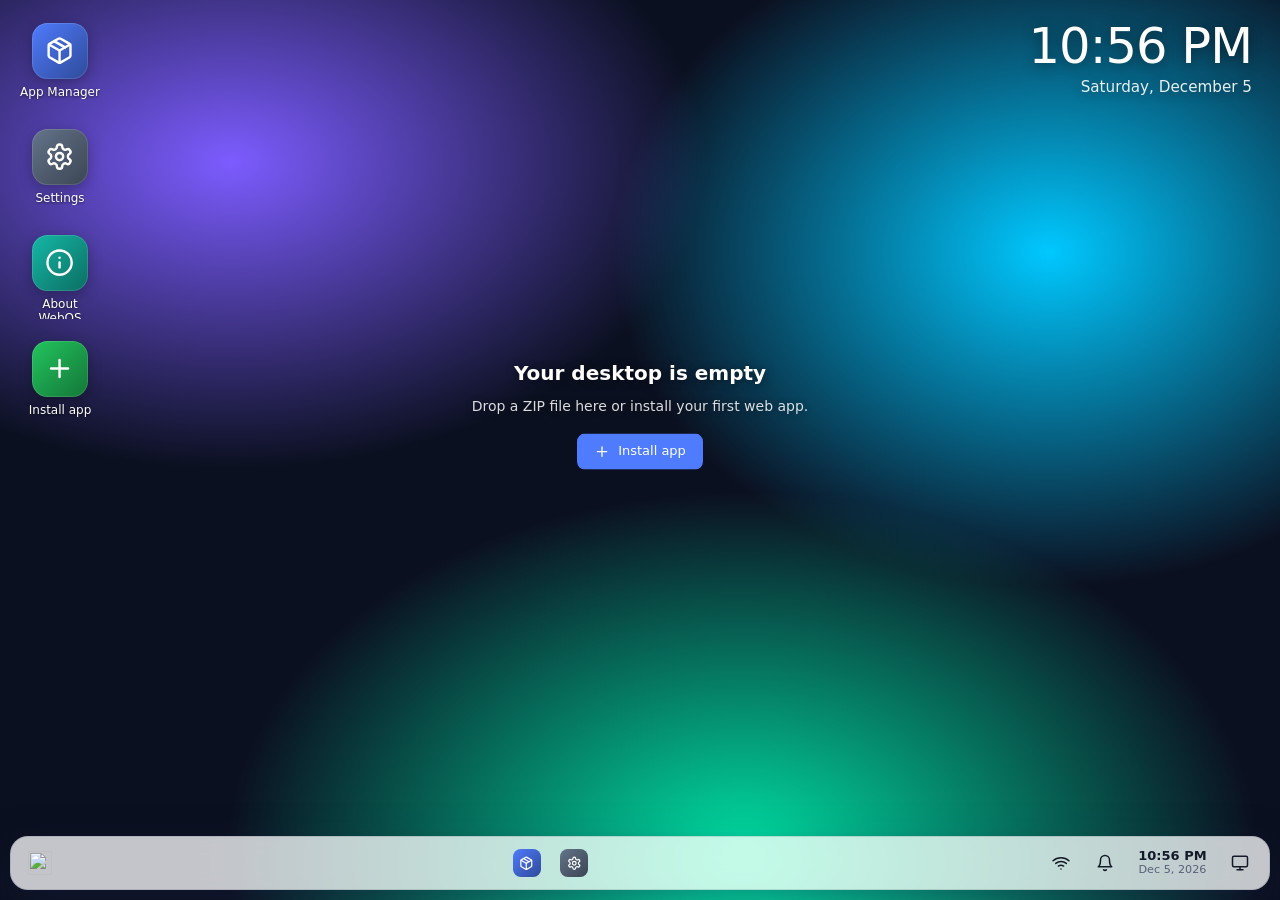
==== index.html @ 36bccda3 "Add files via upload" ====
<!doctype html>
<html lang="en" data-theme="dark">
<head>
  <meta charset="utf-8">
  <meta name="viewport" content="width=device-width, initial-scale=1, viewport-fit=cover">
  <title>WebOS</title>
  <meta name="description" content="WebOS is an operating system that runs in your browser. Install ZIP web apps and run them in windows, offline.">
  <meta name="author" content="Tasmon Islam">
  <meta name="theme-color" content="#10131a">
  <link rel="manifest" href="/manifest.webmanifest">
  <link rel="icon" href="/icon.svg" type="image/svg+xml">
  <link rel="apple-touch-icon" href="/icon-192.png">
  <link rel="stylesheet" href="/style.css">
  <script>
    // Apply saved theme before first paint to avoid a flash.
    try {
      var s = JSON.parse(localStorage.getItem('webos.settings.v1') || '{}');
      var t = s.theme || 'auto';
      if (t === 'auto') t = matchMedia('(prefers-color-scheme: dark)').matches ? 'dark' : 'light';
      document.documentElement.dataset.theme = t;
    } catch (e) {}
  </script>
</head>
<body>
  <div id="wallpaper" aria-hidden="true"></div>
  <main id="desktop" aria-label="Desktop"></main>
  <div id="deskclock" aria-hidden="true"><div class="dc-time"></div><div class="dc-date"></div></div>
  <div id="windows"></div>
  <div id="snap-preview"></div>
  <div id="tb-hot"></div>
  <nav id="taskbar" aria-label="Taskbar"></nav>
  <div id="panels"></div>
  <div id="modal-root"></div>
  <div id="toasts" aria-live="polite"></div>
  <div id="dropzone"><div><span class="dz-ico"></span><strong>Drop to install</strong><span>ZIP files or folders</span></div></div>
  <div id="lock" hidden></div>
  <div id="boot"><div class="boot-inner"><img src="/icon.svg" alt="" width="84" height="84"><div class="boot-name">WebOS</div><div class="boot-bar"><i></i></div></div></div>
  <noscript><p style="position:fixed;inset:0;display:grid;place-items:center;background:#10131a;color:#fff;font:16px system-ui;z-index:99999;margin:0">WebOS needs JavaScript to run.</p></noscript>
  <script src="/jszip.min.js"></script>
  <script type="module" src="/main.js"></script>
</body>
</html>
---- style.css ----
/* WebOS — stylesheet. Themes, glass, desktop, windows, taskbar, panels, apps. */
:root {
  --accent: #4f7cff;
  --accent-fg: #fff;
  --scale: 1;
  --r: 12px;
  --r-sm: 8px;
  --r-lg: 18px;
  --tb-h: 54px;
  --ease: cubic-bezier(.2, .8, .2, 1);
  --font: Inter, "Segoe UI Variable", "Segoe UI", system-ui, -apple-system, Roboto, "Helvetica Neue", Arial, sans-serif;
  --mono: ui-monospace, SFMono-Regular, Menlo, Consolas, monospace;
}
html[data-radius="sharp"] { --r: 4px; --r-sm: 3px; --r-lg: 6px; }
html[data-radius="round"] { --r: 18px; --r-sm: 12px; --r-lg: 26px; }

html[data-theme="dark"] {
  color-scheme: dark;
  --text: #eceef5; --muted: #9aa3b8; --faint: #6b7489;
  --surface: rgba(26, 30, 44, .72); --surface-solid: #1a1e2c; --surface-2: #232839; --surface-3: #2c3247;
  --border: rgba(255, 255, 255, .1); --border-strong: rgba(255, 255, 255, .18);
  --hover: rgba(255, 255, 255, .07); --active: rgba(255, 255, 255, .12);
  --shadow: 0 18px 50px rgba(0, 0, 0, .5), 0 2px 8px rgba(0, 0, 0, .3);
  --shadow-sm: 0 6px 20px rgba(0, 0, 0, .35);
  --danger: #ff6b6b; --ok: #3ddc97; --warn: #ffb84d;
}
html[data-theme="light"] {
  color-scheme: light;
  --text: #151a28; --muted: #586079; --faint: #8b93a8;
  --surface: rgba(255, 255, 255, .76); --surface-solid: #ffffff; --surface-2: #f2f4fa; --surface-3: #e6e9f3;
  --border: rgba(20, 26, 40, .12); --border-strong: rgba(20, 26, 40, .22);
  --hover: rgba(20, 26, 40, .06); --active: rgba(20, 26, 40, .11);
  --shadow: 0 18px 50px rgba(30, 40, 80, .25), 0 2px 8px rgba(30, 40, 80, .12);
  --shadow-sm: 0 6px 20px rgba(30, 40, 80, .16);
  --danger: #d92d3f; --ok: #12a46b; --warn: #c57a00;
}

* { box-sizing: border-box; -webkit-tap-highlight-color: transparent; }
html { font-size: calc(16px * var(--scale)); }
html, body { height: 100%; margin: 0; overflow: hidden; overscroll-behavior: none; }
body { font: 400 .875rem/1.45 var(--font); color: var(--text); background: #0b0e16; -webkit-font-smoothing: antialiased; user-select: none; -webkit-user-select: none; }
button, input, select, textarea { font: inherit; color: inherit; }
button { cursor: pointer; }
:focus-visible { outline: 2px solid var(--accent); outline-offset: 2px; }
h1, h2, h3, p { margin: 0; }
a { color: var(--accent); }
[hidden] { display: none !important; }
.ico { display: inline-flex; align-items: center; justify-content: center; flex: none; line-height: 0; }
kbd { font: 500 .7rem var(--mono); color: var(--muted); margin-left: auto; padding-left: 1rem; }
::-webkit-scrollbar { width: 10px; height: 10px; }
::-webkit-scrollbar-thumb { background: var(--border-strong); border-radius: 10px; border: 3px solid transparent; background-clip: content-box; }
::-webkit-scrollbar-thumb:hover { background: var(--faint); background-clip: content-box; border: 3px solid transparent; }
::-webkit-scrollbar-track { background: transparent; }

[data-anim="off"] *, [data-anim="off"] *::before, [data-anim="off"] *::after { animation-duration: 0s !important; transition-duration: 0s !important; }
@media (prefers-reduced-motion: reduce) { * { animation-duration: 0s !important; transition-duration: 0s !important; } }

/* glass */
.glass { background: var(--surface); border: 1px solid var(--border); box-shadow: var(--shadow); }
html[data-blur="on"] .glass { backdrop-filter: blur(26px) saturate(1.5); -webkit-backdrop-filter: blur(26px) saturate(1.5); }
html[data-blur="off"] .glass { background: var(--surface-solid); }

/* ------------------------------------------------------------ wallpaper */
#wallpaper { position: fixed; inset: 0; background: #0b1020; transition: opacity .4s; }

/* ------------------------------------------------------------- desktop */
#desktop, #windows { position: fixed; left: 0; right: 0; top: 0; bottom: calc(var(--tb-h) + 20px); }
html[data-tbpos="top"] #desktop, html[data-tbpos="top"] #windows { top: calc(var(--tb-h) + 20px); bottom: 0; }
html[data-autohide="on"] #desktop, html[data-autohide="on"] #windows { top: 0; bottom: 0; }
#desktop { padding: 14px; display: grid; grid-auto-flow: column; grid-template-rows: repeat(auto-fill, var(--cell-h)); grid-auto-columns: var(--cell-w); align-content: start; justify-content: start; gap: 4px; overflow: hidden; --cell-w: 92px; --cell-h: 102px; --tile: 56px; }
html[data-icons="small"] #desktop { --cell-w: 76px; --cell-h: 86px; --tile: 42px; }
html[data-icons="large"] #desktop { --cell-w: 116px; --cell-h: 128px; --tile: 72px; }
.dicon { display: flex; flex-direction: column; align-items: center; gap: 6px; padding: 8px 4px; border: 1px solid transparent; border-radius: var(--r); background: none; color: #fff; text-shadow: 0 1px 3px rgba(0, 0, 0, .65); min-width: 0; transition: background .15s; }
html[data-tone="light"] .dicon { color: #101420; text-shadow: 0 1px 2px rgba(255, 255, 255, .6); }
.dicon:hover { background: rgba(255, 255, 255, .14); }
html[data-tone="light"] .dicon:hover { background: rgba(0, 0, 0, .07); }
.dicon:focus-visible, .dicon.sel { background: rgba(255, 255, 255, .2); border-color: rgba(255, 255, 255, .35); outline: none; }
html[data-tone="light"] .dicon:focus-visible, html[data-tone="light"] .dicon.sel { background: rgba(0, 0, 0, .1); border-color: rgba(0, 0, 0, .2); }
.dlabel { font-size: .75rem; font-weight: 500; line-height: 1.2; max-width: 100%; display: -webkit-box; -webkit-line-clamp: 2; -webkit-box-orient: vertical; overflow: hidden; text-align: center; word-break: break-word; }
html[data-labels="off"] .dlabel { display: none; }

/* app tile (shared) */
.tile { width: var(--tile, 40px); height: var(--tile, 40px); border-radius: calc(var(--tile, 40px) * .28); display: grid; place-items: center; overflow: hidden; flex: none; color: #fff; font-weight: 700; box-shadow: 0 4px 14px rgba(0, 0, 0, .28), inset 0 0 0 1px rgba(255, 255, 255, .12); background: var(--surface-3); }
.tile img { width: 100%; height: 100%; object-fit: cover; display: block; background: rgba(255, 255, 255, .92); padding: 12%; }
.tile img.full { padding: 0; }
.tile .ico { width: 100%; height: 100%; }
.tile .ico svg { width: 52%; height: 52%; }
.tile .ltr { font-size: calc(var(--tile, 40px) * .46); text-shadow: 0 1px 2px rgba(0, 0, 0, .3); }

#deskclock { position: fixed; top: 22px; right: 28px; text-align: right; color: #fff; text-shadow: 0 2px 14px rgba(0, 0, 0, .45); pointer-events: none; }
html[data-tone="light"] #deskclock { color: #101420; text-shadow: 0 1px 8px rgba(255, 255, 255, .6); }
html[data-deskclock="off"] #deskclock { display: none; }
.dc-time { font-size: 3.1rem; font-weight: 300; line-height: 1; letter-spacing: -.02em; font-variant-numeric: tabular-nums; }
.dc-date { font-size: .95rem; font-weight: 500; margin-top: .3rem; opacity: .9; }
html[data-tbpos="top"] #deskclock { top: calc(var(--tb-h) + 32px); }

.empty-desktop { position: fixed; left: 50%; top: 46%; transform: translate(-50%, -50%); width: min(340px, calc(100vw - 32px)); text-align: center; color: #fff; text-shadow: 0 1px 8px rgba(0, 0, 0, .5); display: grid; gap: .5rem; justify-items: center; }
html[data-tone="light"] .empty-desktop { color: #101420; text-shadow: none; }
.empty-desktop h2 { font-size: 1.25rem; font-weight: 600; }
.empty-desktop p { opacity: .85; margin-bottom: .6rem; }

/* ------------------------------------------------------------- windows */
#windows { pointer-events: none; z-index: 20; }
.win { position: absolute; pointer-events: auto; display: flex; flex-direction: column; background: var(--surface-solid); color: var(--text); border: 1px solid var(--border-strong); border-radius: var(--r); box-shadow: 0 10px 30px rgba(0, 0, 0, .28); overflow: hidden; transition: box-shadow .2s, opacity .16s, transform .16s var(--ease); outline: none; }
.win.active { box-shadow: var(--shadow); border-color: color-mix(in srgb, var(--accent) 35%, var(--border-strong)); }
.win.opening { animation: win-in .22s var(--ease); }
.win.closing { opacity: 0; transform: scale(.96); pointer-events: none; }
.win.min { opacity: 0; transform: translateY(24px) scale(.96); pointer-events: none; visibility: hidden; transition: opacity .16s, transform .16s, visibility 0s .16s; }
.win.max { left: 0 !important; top: 0 !important; width: 100% !important; height: 100% !important; border-radius: 0; border-width: 0; }
@keyframes win-in { from { opacity: 0; transform: scale(.95) translateY(8px); } }
#windows.dragging .win-frame { pointer-events: none; }
#windows.dragging, #windows.dragging * { user-select: none; }
.win:not(.active) .win-frame { pointer-events: none; }

.win-bar { display: flex; align-items: center; height: 40px; flex: none; padding: 0 .35rem 0 .75rem; background: var(--surface-2); border-bottom: 1px solid var(--border); touch-action: none; gap: .4rem; }
.win:not(.active) .win-bar { opacity: .82; }
.win-id { display: flex; align-items: center; gap: .55rem; min-width: 0; flex: 1; }
.win-icon { display: inline-flex; flex: none; --tile: 20px; }
.win-icon .tile { box-shadow: none; }
.win-title { font-weight: 600; font-size: .8125rem; white-space: nowrap; overflow: hidden; text-overflow: ellipsis; }
.win-actions { display: flex; gap: 2px; }
.win-act, .wc { width: 32px; height: 28px; display: grid; place-items: center; background: none; border: 0; border-radius: calc(var(--r-sm) - 1px); color: var(--muted); transition: background .12s, color .12s; }
.win-act:hover, .wc:hover { background: var(--hover); color: var(--text); }
.wc.close:hover { background: #e5384a; color: #fff; }
.win-ctrl { display: flex; gap: 2px; }
.win-body { position: relative; flex: 1; min-height: 0; background: var(--surface-solid); overflow: hidden; display: flex; flex-direction: column; }
.win-frame { border: 0; width: 100%; height: 100%; flex: 1; background: #fff; display: block; }
html[data-controls="left"] .win-ctrl { order: -1; }
html[data-controls="left"] .win-bar { padding: 0 .75rem 0 .35rem; }
html[data-controls="left"] .win-ctrl .wc { width: 14px; height: 14px; border-radius: 50%; margin: 0 4px; color: transparent; background: var(--faint); }
html[data-controls="left"] .win-ctrl .wc svg { width: 9px; height: 9px; }
html[data-controls="left"] .win-ctrl .wc.close { background: #ff5f57; }
html[data-controls="left"] .win-ctrl .wc.min { background: #febc2e; order: 2; }
html[data-controls="left"] .win-ctrl .wc.max { background: #28c840; order: 3; }
html[data-controls="left"] .win-ctrl .wc.close { order: 1; }
html[data-controls="left"] .win-ctrl:hover .wc { color: rgba(0, 0, 0, .65); }
html[data-controls="left"] .win-ctrl .wc:hover { background: inherit; filter: brightness(1.08); }
.rz { position: absolute; z-index: 5; touch-action: none; }
.rz-n, .rz-s { left: 8px; right: 8px; height: 6px; cursor: ns-resize; }
.rz-e, .rz-w { top: 8px; bottom: 8px; width: 6px; cursor: ew-resize; }
.rz-n { top: -2px; } .rz-s { bottom: -2px; } .rz-e { right: -2px; } .rz-w { left: -2px; }
.rz-ne, .rz-nw, .rz-se, .rz-sw { width: 14px; height: 14px; }
.rz-ne { top: -3px; right: -3px; cursor: nesw-resize; } .rz-sw { bottom: -3px; left: -3px; cursor: nesw-resize; }
.rz-nw { top: -3px; left: -3px; cursor: nwse-resize; } .rz-se { bottom: -3px; right: -3px; cursor: nwse-resize; }
.win.max .rz { display: none; }
#snap-preview { position: fixed; z-index: 15; border-radius: var(--r); background: color-mix(in srgb, var(--accent) 22%, transparent); border: 2px solid color-mix(in srgb, var(--accent) 70%, transparent); pointer-events: none; opacity: 0; transition: all .14s var(--ease); }
#snap-preview.show { opacity: 1; }

/* ------------------------------------------------------------- taskbar */
#taskbar { position: fixed; left: 10px; right: 10px; height: var(--tb-h); z-index: 60; display: flex; align-items: center; gap: .4rem; padding: 0 .5rem; border-radius: calc(var(--r) + 6px); transition: transform .28s var(--ease), opacity .2s; }
html[data-tbpos="bottom"] #taskbar { bottom: 10px; }
html[data-tbpos="top"] #taskbar { top: 10px; }
html[data-autohide="on"][data-tbpos="bottom"] #taskbar:not(.peek) { transform: translateY(calc(100% + 16px)); }
html[data-autohide="on"][data-tbpos="top"] #taskbar:not(.peek) { transform: translateY(calc(-100% - 16px)); }
#tb-hot { position: fixed; left: 0; right: 0; height: 8px; z-index: 59; display: none; }
html[data-autohide="on"] #tb-hot { display: block; }
html[data-tbpos="bottom"] #tb-hot { bottom: 0; } html[data-tbpos="top"] #tb-hot { top: 0; }
.tb-btn { position: relative; height: 42px; min-width: 42px; padding: 0 .55rem; display: inline-flex; align-items: center; justify-content: center; gap: .5rem; background: none; border: 0; border-radius: var(--r-sm); color: var(--text); transition: background .12s, transform .12s; }
.tb-btn:hover { background: var(--hover); }
.tb-btn:active { transform: scale(.94); }
.tb-btn.on { background: var(--active); }
.tb-btn .tile { --tile: 28px; box-shadow: none; }
.tb-btn .tb-label { font-size: .8125rem; max-width: 130px; overflow: hidden; text-overflow: ellipsis; white-space: nowrap; display: none; }
html[data-tblabels="on"] .tb-btn .tb-label { display: block; }
.tb-btn.running::after { content: ""; position: absolute; bottom: 3px; left: 50%; width: 6px; height: 3px; border-radius: 3px; background: var(--faint); transform: translateX(-50%); transition: width .18s var(--ease), background .18s; }
html[data-tbpos="top"] .tb-btn.running::after { bottom: auto; top: 3px; }
.tb-btn.running.active::after { width: 16px; background: var(--accent); }
.tb-btn.min-state { opacity: .7; }
.tb-start { color: var(--accent); }
.tb-start .logo { width: 24px; height: 24px; }
#tb-items { flex: 1; min-width: 0; display: flex; align-items: center; gap: 2px; justify-content: center; overflow-x: auto; scrollbar-width: none; }
#tb-items::-webkit-scrollbar { display: none; }
html[data-tbalign="left"] #tb-items { justify-content: flex-start; }
.tb-sep { width: 1px; height: 22px; background: var(--border); margin: 0 4px; flex: none; }
#tb-tray { display: flex; align-items: center; gap: 2px; }
.tb-clock { flex-direction: column; gap: 0; line-height: 1.15; padding: 0 .65rem; font-variant-numeric: tabular-nums; text-align: center; }
.tb-clock b { font-weight: 600; font-size: .8125rem; }
.tb-clock span { font-size: .7rem; color: var(--muted); }
.badge { position: absolute; top: 5px; right: 5px; min-width: 16px; height: 16px; padding: 0 4px; border-radius: 8px; background: var(--accent); color: var(--accent-fg); font-size: .65rem; font-weight: 700; display: grid; place-items: center; }

/* -------------------------------------------------------------- panels */
#panels { position: fixed; inset: 0; z-index: 70; pointer-events: none; }
#panels > * { pointer-events: auto; }
.panel { position: fixed; border-radius: calc(var(--r) + 6px); display: flex; flex-direction: column; overflow: hidden; animation: panel-in .2s var(--ease); max-height: calc(100vh - var(--tb-h) - 40px); }
html[data-tbpos="bottom"] .panel { bottom: calc(var(--tb-h) + 20px); }
html[data-tbpos="top"] .panel { top: calc(var(--tb-h) + 20px); }
html[data-autohide="on"][data-tbpos="bottom"] .panel { bottom: calc(var(--tb-h) + 20px); }
@keyframes panel-in { from { opacity: 0; transform: translateY(12px) scale(.98); } }
html[data-tbpos="top"] .panel { animation-name: panel-in-top; }
@keyframes panel-in-top { from { opacity: 0; transform: translateY(-12px) scale(.98); } }
.panel.start { left: 10px; width: min(580px, calc(100vw - 20px)); height: min(620px, calc(100vh - var(--tb-h) - 40px)); }
html[data-tbalign="center"] .panel.start { left: 50%; transform: translateX(-50%); animation-name: panel-in-c; }
@keyframes panel-in-c { from { opacity: 0; transform: translateX(-50%) translateY(12px) scale(.98); } }
.panel.notif { right: 10px; width: min(380px, calc(100vw - 20px)); height: min(520px, calc(100vh - var(--tb-h) - 40px)); }
.panel.cal { right: 10px; width: 320px; padding: 1rem; }
.panel-search { margin: 1rem 1rem .5rem; position: relative; }
.panel-search .ico { position: absolute; left: .8rem; top: 50%; transform: translateY(-50%); color: var(--muted); }
.panel-search input { width: 100%; height: 42px; padding: 0 .9rem 0 2.5rem; background: var(--surface-2); border: 1px solid var(--border); border-radius: 999px; outline: none; user-select: text; }
.panel-search input:focus { border-color: var(--accent); box-shadow: 0 0 0 3px color-mix(in srgb, var(--accent) 25%, transparent); }
.panel-scroll { flex: 1; overflow: auto; padding: .25rem 1rem 1rem; }
.panel-title { font-size: .72rem; font-weight: 600; letter-spacing: .06em; text-transform: uppercase; color: var(--muted); margin: .9rem .25rem .5rem; display: flex; align-items: center; justify-content: space-between; }
.app-grid { display: grid; grid-template-columns: repeat(auto-fill, minmax(88px, 1fr)); gap: .25rem; }
.app-cell { display: flex; flex-direction: column; align-items: center; gap: .45rem; padding: .7rem .3rem; background: none; border: 0; border-radius: var(--r); --tile: 46px; }
.app-cell:hover, .app-cell:focus-visible { background: var(--hover); }
.app-cell span.n { font-size: .75rem; text-align: center; max-width: 100%; display: -webkit-box; -webkit-line-clamp: 2; -webkit-box-orient: vertical; overflow: hidden; line-height: 1.2; word-break: break-word; }
.panel-foot { display: flex; align-items: center; justify-content: space-between; gap: .5rem; padding: .7rem 1rem; border-top: 1px solid var(--border); background: color-mix(in srgb, var(--surface-2) 60%, transparent); }
.me { display: flex; align-items: center; gap: .6rem; min-width: 0; }
.me .avatar { width: 32px; height: 32px; border-radius: 50%; background: linear-gradient(135deg, var(--accent), #a855f7); display: grid; place-items: center; color: #fff; font-weight: 700; font-size: .8rem; flex: none; }
.me b { display: block; font-weight: 600; font-size: .8125rem; line-height: 1.2; }
.me small { color: var(--muted); font-size: .7rem; }
.none { color: var(--muted); text-align: center; padding: 2rem 1rem; }

.nitem { display: flex; gap: .7rem; padding: .7rem; border-radius: var(--r); background: var(--surface-2); margin-bottom: .5rem; align-items: flex-start; }
.nitem .tile { --tile: 32px; }
.nitem b { display: block; font-size: .8125rem; }
.nitem span { color: var(--muted); font-size: .78rem; word-break: break-word; }
.nitem time { margin-left: auto; color: var(--faint); font-size: .7rem; white-space: nowrap; }
.cal h3 { font-size: 1.05rem; font-weight: 600; margin-bottom: .6rem; }
.cal-grid { display: grid; grid-template-columns: repeat(7, 1fr); gap: 2px; text-align: center; }
.cal-grid span { padding: .4rem 0; font-size: .78rem; border-radius: 999px; }
.cal-grid .dow { color: var(--muted); font-size: .7rem; font-weight: 600; }
.cal-grid .dim { color: var(--faint); }
.cal-grid .today { background: var(--accent); color: var(--accent-fg); font-weight: 700; }

/* ------------------------------------------------------- context menu */
.ctx { position: fixed; z-index: 400; min-width: 210px; padding: 5px; border-radius: var(--r); background: var(--surface-solid); border: 1px solid var(--border-strong); box-shadow: var(--shadow); animation: panel-in .12s var(--ease); }
html[data-blur="on"] .ctx { background: var(--surface); backdrop-filter: blur(24px) saturate(1.4); -webkit-backdrop-filter: blur(24px) saturate(1.4); }
.ctx-item { display: flex; align-items: center; gap: .65rem; width: 100%; padding: .5rem .65rem; background: none; border: 0; border-radius: var(--r-sm); text-align: left; font-size: .8125rem; }
.ctx-item:hover:not(:disabled), .ctx-item:focus-visible { background: var(--hover); outline: none; }
.ctx-item:disabled { opacity: .4; cursor: default; }
.ctx-item.danger { color: var(--danger); }
.ctx-sep { height: 1px; background: var(--border); margin: 4px 6px; }

/* --------------------------------------------------------------- modals */
#modal-root { position: fixed; inset: 0; z-index: 300; pointer-events: none; }
.modal-backdrop { position: absolute; inset: 0; display: grid; place-items: center; padding: 16px; background: rgba(6, 8, 14, .5); pointer-events: auto; animation: fade .18s; }
html[data-blur="on"] .modal-backdrop { backdrop-filter: blur(5px); -webkit-backdrop-filter: blur(5px); }
.modal-backdrop.out { opacity: 0; transition: opacity .15s; }
@keyframes fade { from { opacity: 0; } }
.modal { max-width: 100%; max-height: calc(100vh - 32px); display: flex; flex-direction: column; background: var(--surface-solid); border: 1px solid var(--border-strong); border-radius: calc(var(--r) + 4px); box-shadow: var(--shadow); animation: win-in .22s var(--ease); user-select: text; }
.modal.busy { opacity: .85; }
.modal-head { display: flex; align-items: center; gap: .6rem; padding: 1.1rem 1.25rem .4rem; }
.modal-head h2 { font-size: 1.05rem; font-weight: 600; }
.modal-head .ico { color: var(--accent); }
.modal-body { padding: .5rem 1.25rem 1rem; overflow: auto; }
.modal-text { color: var(--muted); line-height: 1.55; }
.modal-foot { display: flex; justify-content: flex-end; gap: .5rem; padding: .75rem 1.25rem 1.1rem; }
.modal-foot:empty { display: none; }

/* ----------------------------------------------------------- controls */
.btn { display: inline-flex; align-items: center; justify-content: center; gap: .5rem; height: 36px; padding: 0 1rem; border-radius: var(--r-sm); border: 1px solid var(--border-strong); background: var(--surface-2); font-weight: 500; font-size: .8125rem; white-space: nowrap; transition: background .12s, transform .1s, border-color .12s; }
.btn:hover:not(:disabled) { background: var(--surface-3); }
.btn:active:not(:disabled) { transform: scale(.97); }
.btn:disabled { opacity: .5; cursor: default; }
.btn.primary { background: var(--accent); border-color: transparent; color: var(--accent-fg); }
.btn.primary:hover:not(:disabled) { background: color-mix(in srgb, var(--accent) 88%, #fff); }
.btn.danger { background: color-mix(in srgb, var(--danger) 14%, transparent); border-color: color-mix(in srgb, var(--danger) 45%, transparent); color: var(--danger); }
.btn.danger:hover:not(:disabled) { background: color-mix(in srgb, var(--danger) 24%, transparent); }
.btn.ghost { background: none; border-color: transparent; }
.btn.ghost:hover:not(:disabled) { background: var(--hover); }
.btn.small { height: 30px; padding: 0 .75rem; font-size: .78rem; }
.btn.icon { width: 36px; padding: 0; }
.btn.small.icon { width: 30px; }
.input, .select { height: 38px; width: 100%; padding: 0 .8rem; background: var(--surface-2); border: 1px solid var(--border-strong); border-radius: var(--r-sm); outline: none; user-select: text; transition: border-color .12s, box-shadow .12s; }
.select { padding-right: 2rem; cursor: pointer; width: auto; min-width: 150px; }
.input:focus, .select:focus { border-color: var(--accent); box-shadow: 0 0 0 3px color-mix(in srgb, var(--accent) 25%, transparent); }
.field { display: grid; gap: .4rem; }
.field-label { font-size: .78rem; color: var(--muted); font-weight: 500; }
.hint { font-size: .78rem; color: var(--muted); }
.switch { position: relative; width: 42px; height: 24px; flex: none; display: inline-block; }
.switch input { position: absolute; inset: 0; opacity: 0; margin: 0; cursor: pointer; z-index: 1; }
.switch .knob { position: absolute; inset: 0; border-radius: 999px; background: var(--surface-3); border: 1px solid var(--border-strong); transition: background .18s; }
.switch .knob::after { content: ""; position: absolute; top: 2px; left: 2px; width: 18px; height: 18px; border-radius: 50%; background: #fff; box-shadow: 0 1px 3px rgba(0, 0, 0, .35); transition: transform .2s var(--ease); }
.switch input:checked + .knob { background: var(--accent); border-color: transparent; }
.switch input:checked + .knob::after { transform: translateX(18px); }
.switch input:focus-visible + .knob { outline: 2px solid var(--accent); outline-offset: 2px; }
.seg { display: inline-flex; padding: 3px; gap: 2px; border-radius: var(--r-sm); background: var(--surface-2); border: 1px solid var(--border); }
.seg button { display: inline-flex; align-items: center; gap: .4rem; height: 30px; padding: 0 .8rem; border: 0; border-radius: calc(var(--r-sm) - 2px); background: none; color: var(--muted); font-size: .8rem; font-weight: 500; transition: background .12s, color .12s; }
.seg button:hover { color: var(--text); }
.seg button.on { background: var(--surface-solid); color: var(--text); box-shadow: 0 1px 4px rgba(0, 0, 0, .22); }
.range-wrap { display: flex; align-items: center; gap: .75rem; }
.range-out { min-width: 3.2rem; text-align: right; color: var(--muted); font-variant-numeric: tabular-nums; font-size: .8rem; }
.range { -webkit-appearance: none; appearance: none; width: 170px; height: 4px; border-radius: 4px; background: var(--surface-3); outline: none; }
.range::-webkit-slider-thumb { -webkit-appearance: none; width: 18px; height: 18px; border-radius: 50%; background: var(--accent); border: 3px solid var(--surface-solid); box-shadow: 0 0 0 1px var(--border-strong); cursor: pointer; }
.range::-moz-range-thumb { width: 14px; height: 14px; border-radius: 50%; background: var(--accent); border: 3px solid var(--surface-solid); cursor: pointer; }
.progress { height: 8px; border-radius: 8px; background: var(--surface-3); overflow: hidden; }
.progress > i { display: block; height: 100%; width: 0; border-radius: 8px; background: var(--accent); transition: width .2s; }
.progress.indet > i { width: 40%; animation: indet 1.1s infinite ease-in-out; }
@keyframes indet { from { transform: translateX(-100%); } to { transform: translateX(260%); } }
.chip { display: inline-flex; align-items: center; gap: .3rem; height: 22px; padding: 0 .55rem; border-radius: 999px; background: var(--surface-3); color: var(--muted); font-size: .7rem; font-weight: 600; }
.chip.ok { background: color-mix(in srgb, var(--ok) 18%, transparent); color: var(--ok); }
.chip.warn { background: color-mix(in srgb, var(--warn) 18%, transparent); color: var(--warn); }

/* -------------------------------------------------------------- toasts */
#toasts { position: fixed; top: 14px; right: 14px; z-index: 500; display: grid; gap: 8px; width: min(360px, calc(100vw - 28px)); pointer-events: none; }
html[data-tbpos="top"] #toasts { top: calc(var(--tb-h) + 26px); }
.toast { pointer-events: auto; display: flex; gap: .7rem; align-items: flex-start; padding: .8rem .9rem; border-radius: var(--r); background: var(--surface-solid); border: 1px solid var(--border-strong); box-shadow: var(--shadow); animation: toast-in .3s var(--ease); }
html[data-blur="on"] .toast { background: var(--surface); backdrop-filter: blur(24px) saturate(1.5); -webkit-backdrop-filter: blur(24px) saturate(1.5); }
.toast.out { opacity: 0; transform: translateX(30px); transition: all .2s; }
@keyframes toast-in { from { opacity: 0; transform: translateX(40px) scale(.96); } }
.toast-ico { color: var(--accent); margin-top: 1px; }
.toast.success .toast-ico { color: var(--ok); } .toast.error .toast-ico { color: var(--danger); }
.toast-img { width: 24px; height: 24px; border-radius: 6px; object-fit: cover; }
.toast-text { flex: 1; min-width: 0; display: grid; gap: 2px; font-size: .8125rem; }
.toast-text strong { font-weight: 600; }
.toast-text span { color: var(--muted); word-break: break-word; }
.toast-actions { display: flex; gap: .4rem; margin-top: .4rem; }
.toast-x { background: none; border: 0; color: var(--faint); padding: 2px; border-radius: 6px; line-height: 0; }
.toast-x:hover { color: var(--text); background: var(--hover); }

/* --------------------------------------------------------- drop target */
#dropzone { position: fixed; inset: 0; z-index: 450; display: none; place-items: center; background: color-mix(in srgb, var(--accent) 22%, rgba(6, 8, 14, .6)); pointer-events: none; }
#dropzone.show { display: grid; }
#dropzone > div { display: grid; gap: .4rem; justify-items: center; padding: 3rem 4rem; border: 3px dashed #fff; border-radius: 28px; color: #fff; font-size: .95rem; text-align: center; }
#dropzone strong { font-size: 1.5rem; }
.dz-ico { color: #fff; }

/* ---------------------------------------------------------------- boot */
#boot { position: fixed; inset: 0; z-index: 900; display: grid; place-items: center; background: radial-gradient(60% 60% at 50% 40%, #1a2140, #080a12); color: #fff; transition: opacity .5s, visibility .5s; }
#boot.gone { opacity: 0; visibility: hidden; pointer-events: none; }
.boot-inner { display: grid; justify-items: center; gap: 1rem; }
.boot-inner img { filter: drop-shadow(0 10px 30px rgba(79, 124, 255, .55)); animation: float 2.4s ease-in-out infinite; }
@keyframes float { 50% { transform: translateY(-6px); } }
.boot-name { font-size: 1.6rem; font-weight: 600; letter-spacing: .02em; }
.boot-bar { width: 160px; height: 3px; border-radius: 3px; background: rgba(255, 255, 255, .15); overflow: hidden; }
.boot-bar i { display: block; height: 100%; width: 0; background: #fff; border-radius: 3px; animation: boot 1s var(--ease) forwards; }
@keyframes boot { to { width: 100%; } }

/* ---------------------------------------------------------------- lock */
#lock { position: fixed; inset: 0; z-index: 800; display: grid; place-items: center; color: #fff; text-align: center; background: rgba(8, 10, 18, .55); }
html[data-blur="on"] #lock { backdrop-filter: blur(30px) saturate(1.4); -webkit-backdrop-filter: blur(30px) saturate(1.4); }
html[data-blur="off"] #lock { background: #0b0e16; }
.lock-card { display: grid; gap: 1rem; justify-items: center; width: min(320px, 90vw); }
.lock-card .time { font-size: 4.2rem; font-weight: 300; line-height: 1; letter-spacing: -.02em; }
.lock-card .date { opacity: .8; margin-top: -.5rem; }
.lock-card .avatar { width: 72px; height: 72px; border-radius: 50%; background: linear-gradient(135deg, var(--accent), #a855f7); display: grid; place-items: center; font-size: 1.6rem; font-weight: 700; margin-top: 1rem; }
.lock-card input { width: 100%; height: 44px; text-align: center; letter-spacing: .4em; font-size: 1.1rem; background: rgba(255, 255, 255, .12); border: 1px solid rgba(255, 255, 255, .25); border-radius: 999px; color: #fff; outline: none; }
.lock-card input:focus { border-color: #fff; }
.lock-card input.bad { animation: shake .35s; border-color: #ff6b6b; }
@keyframes shake { 25% { transform: translateX(-8px); } 75% { transform: translateX(8px); } }
.lock-card .btn { background: rgba(255, 255, 255, .16); border-color: transparent; color: #fff; }
.lock-card small { opacity: .7; }

/* ============================================================ built-in apps */
.app-pane { display: flex; flex: 1; min-height: 0; background: var(--surface-solid); user-select: text; }
.side { width: 210px; flex: none; padding: .75rem; background: var(--surface-2); border-right: 1px solid var(--border); overflow: auto; display: flex; flex-direction: column; gap: 2px; }
.side-title { font-size: .72rem; font-weight: 600; letter-spacing: .06em; text-transform: uppercase; color: var(--faint); margin: .6rem .6rem .3rem; }
.side-btn { display: flex; align-items: center; gap: .65rem; width: 100%; height: 38px; padding: 0 .7rem; background: none; border: 0; border-radius: var(--r-sm); text-align: left; color: var(--muted); font-weight: 500; }
.side-btn:hover { background: var(--hover); color: var(--text); }
.side-btn.on { background: color-mix(in srgb, var(--accent) 16%, transparent); color: var(--text); }
.side-btn.on .ico { color: var(--accent); }
.main { flex: 1; min-width: 0; overflow: auto; padding: 1.4rem 1.6rem 2rem; }
.main h1 { font-size: 1.35rem; font-weight: 650; margin-bottom: .25rem; letter-spacing: -.01em; }
.main .lead { color: var(--muted); margin-bottom: 1.2rem; }
.group { background: var(--surface-2); border: 1px solid var(--border); border-radius: var(--r); margin-bottom: 1rem; overflow: hidden; }
.group-title { font-size: .72rem; font-weight: 600; letter-spacing: .06em; text-transform: uppercase; color: var(--muted); margin: 1.4rem .3rem .5rem; }
.row { display: flex; align-items: center; justify-content: space-between; gap: 1rem; padding: .85rem 1rem; min-height: 58px; }
.row + .row { border-top: 1px solid var(--border); }
.row-text { min-width: 0; }
.row-text b { display: block; font-weight: 550; font-size: .875rem; }
.row-text span { display: block; color: var(--muted); font-size: .78rem; margin-top: 1px; }
.row-ctl { flex: none; display: flex; align-items: center; gap: .5rem; flex-wrap: wrap; justify-content: flex-end; }
.row.col { flex-direction: column; align-items: stretch; }
.swatches { display: flex; gap: .5rem; flex-wrap: wrap; }
.swatch { width: 28px; height: 28px; border-radius: 50%; border: 0; box-shadow: inset 0 0 0 1px rgba(0, 0, 0, .15); position: relative; transition: transform .12s; }
.swatch:hover { transform: scale(1.12); }
.swatch.on::after { content: ""; position: absolute; inset: -4px; border-radius: 50%; border: 2px solid var(--text); }
.swatch-custom { width: 28px; height: 28px; padding: 0; border: 0; border-radius: 50%; background: none; cursor: pointer; overflow: hidden; }
.walls { display: grid; grid-template-columns: repeat(auto-fill, minmax(104px, 1fr)); gap: .6rem; }
.wall { position: relative; aspect-ratio: 16/10; border-radius: var(--r-sm); border: 0; padding: 0; box-shadow: inset 0 0 0 1px rgba(0, 0, 0, .2); overflow: hidden; transition: transform .12s; }
.wall:hover { transform: translateY(-2px); }
.wall.on { outline: 3px solid var(--accent); outline-offset: 2px; }
.wall span { position: absolute; left: 6px; bottom: 5px; font-size: .68rem; font-weight: 600; color: #fff; text-shadow: 0 1px 3px rgba(0, 0, 0, .7); }
.wall.add { background: var(--surface-3); display: grid; place-items: center; color: var(--muted); }
.theme-prev { display: grid; grid-template-columns: repeat(3, 1fr); gap: .75rem; }
.tp { border: 2px solid var(--border); border-radius: var(--r); padding: 0; background: none; overflow: hidden; text-align: center; transition: border-color .12s; }
.tp.on { border-color: var(--accent); }
.tp .pv { height: 66px; display: grid; place-items: center; }
.tp .pv i { width: 56%; height: 58%; border-radius: 6px 6px 0 0; align-self: end; display: block; }
.tp.light .pv { background: #dfe6f3; } .tp.light .pv i { background: #fff; box-shadow: 0 0 0 1px rgba(0, 0, 0, .1); }
.tp.dark .pv { background: #0e1220; } .tp.dark .pv i { background: #232839; }
.tp.auto .pv { background: linear-gradient(110deg, #dfe6f3 50%, #0e1220 50%); } .tp.auto .pv i { background: linear-gradient(110deg, #fff 50%, #232839 50%); }
.tp span { display: block; padding: .45rem; font-weight: 550; font-size: .8rem; }

/* app manager */
.am { display: flex; flex-direction: column; flex: 1; min-height: 0; background: var(--surface-solid); user-select: text; }
.am-top { display: flex; align-items: center; gap: .6rem; padding: .8rem 1rem; border-bottom: 1px solid var(--border); flex-wrap: wrap; }
.am-top .search { position: relative; flex: 1; min-width: 160px; }
.am-top .search .ico { position: absolute; left: .75rem; top: 50%; transform: translateY(-50%); color: var(--muted); }
.am-top .search input { padding-left: 2.3rem; }
.am-body { display: flex; flex: 1; min-height: 0; }
.am-list { flex: 1; overflow: auto; padding: .5rem; min-width: 0; }
.am-item { display: flex; align-items: center; gap: .8rem; width: 100%; padding: .6rem .7rem; background: none; border: 0; border-radius: var(--r); text-align: left; --tile: 40px; }
.am-item:hover { background: var(--hover); }
.am-item.on { background: color-mix(in srgb, var(--accent) 14%, transparent); }
.am-item .t { min-width: 0; flex: 1; }
.am-item .t b { display: block; font-weight: 600; white-space: nowrap; overflow: hidden; text-overflow: ellipsis; }
.am-item .t span { color: var(--muted); font-size: .76rem; display: block; white-space: nowrap; overflow: hidden; text-overflow: ellipsis; }
.am-item .sz { color: var(--muted); font-size: .76rem; font-variant-numeric: tabular-nums; }
.am-detail { width: 300px; flex: none; border-left: 1px solid var(--border); padding: 1.2rem; overflow: auto; background: var(--surface-2); }
.am-detail .big { --tile: 72px; display: flex; justify-content: center; margin-bottom: .8rem; }
.am-detail h2 { text-align: center; font-size: 1.1rem; word-break: break-word; }
.am-detail .desc { text-align: center; color: var(--muted); margin: .3rem 0 1rem; font-size: .8rem; }
.kv { display: grid; grid-template-columns: auto 1fr; gap: .45rem 1rem; font-size: .8rem; margin-bottom: 1rem; }
.kv dt { color: var(--muted); } .kv dd { margin: 0; text-align: right; word-break: break-word; }
.am-actions { display: grid; gap: .4rem; }
.am-actions .btn { width: 100%; justify-content: flex-start; height: 32px; }
.am-bottom { padding: .65rem 1rem; border-top: 1px solid var(--border); display: flex; align-items: center; gap: .8rem; color: var(--muted); font-size: .78rem; }
.am-bottom .progress { flex: 1; max-width: 220px; }
.am-empty { display: grid; justify-items: center; text-align: center; gap: .6rem; padding: 3rem 1rem; color: var(--muted); }
.am-empty h2 { color: var(--text); font-size: 1.1rem; }

/* installer dialog */
.tabs { display: flex; gap: 2px; margin-bottom: 1rem; padding: 3px; background: var(--surface-2); border-radius: var(--r-sm); border: 1px solid var(--border); }
.tabs button { flex: 1; display: inline-flex; align-items: center; justify-content: center; gap: .4rem; height: 32px; border: 0; border-radius: calc(var(--r-sm) - 2px); background: none; color: var(--muted); font-weight: 500; font-size: .8rem; }
.tabs button.on { background: var(--surface-solid); color: var(--text); box-shadow: 0 1px 4px rgba(0, 0, 0, .2); }
.drop { display: grid; justify-items: center; gap: .5rem; text-align: center; padding: 2rem 1rem; border: 2px dashed var(--border-strong); border-radius: var(--r); background: var(--surface-2); color: var(--muted); transition: all .15s; }
.drop.over { border-color: var(--accent); background: color-mix(in srgb, var(--accent) 10%, transparent); color: var(--text); }
.drop .ico { color: var(--accent); }
.preview { display: flex; gap: 1rem; align-items: center; padding: 1rem; background: var(--surface-2); border: 1px solid var(--border); border-radius: var(--r); --tile: 64px; margin-bottom: 1rem; }
.preview .t { min-width: 0; }
.preview .t b { display: block; font-size: 1rem; }
.preview .t span { display: block; color: var(--muted); font-size: .78rem; }
.warn-box { display: flex; gap: .6rem; padding: .7rem .85rem; margin-top: .8rem; border-radius: var(--r-sm); background: color-mix(in srgb, var(--warn) 12%, transparent); color: var(--text); font-size: .78rem; line-height: 1.45; }
.warn-box .ico { color: var(--warn); margin-top: 1px; }
.err-box { margin-top: .8rem; padding: .7rem .85rem; border-radius: var(--r-sm); background: color-mix(in srgb, var(--danger) 12%, transparent); color: var(--danger); font-size: .8rem; }

/* about */
.about { flex: 1; overflow: auto; display: flex; flex-direction: column; align-items: center; padding: 2.2rem 1.5rem; text-align: center; background: var(--surface-solid); user-select: text; }
.about > * { flex-shrink: 0; }
.about img { width: 96px; height: 96px; filter: drop-shadow(0 12px 28px color-mix(in srgb, var(--accent) 55%, transparent)); }
.about h1 { font-size: 1.9rem; margin-top: .8rem; letter-spacing: -.02em; }
.about .ver { color: var(--muted); margin: .2rem 0 1rem; }
.about .tag { max-width: 420px; color: var(--muted); }
.about-card { width: min(440px, 100%); margin-top: 1.5rem; text-align: left; }
.about-card .row-text span a { font-weight: 500; }
.about .small { margin-top: 1.5rem; color: var(--faint); font-size: .75rem; }

/* ------------------------------------------------------------ responsive */
@media (max-width: 720px) {
  #taskbar { left: 6px; right: 6px; padding: 0 .25rem; }
  .win { left: 0 !important; top: 0 !important; width: 100% !important; height: 100% !important; border-radius: 0; border-width: 0; }
  .win .rz, .win .wc.max { display: none; }
  .empty-desktop { top: 66%; }
  .tb-clock span, .tb-hide-m { display: none; }
  .tb-btn { min-width: 38px; padding: 0 .35rem; }
  #deskclock { top: 14px; right: 16px; } .dc-time { font-size: 2.3rem; }
  .side { width: 64px; padding: .5rem; } .side-btn { justify-content: center; padding: 0; } .side-btn span:not(.ico), .side-title { display: none; }
  .main { padding: 1rem; }
  .am-detail { position: absolute; inset: 0; width: auto; z-index: 3; }
  .am-body { position: relative; }
  .row { flex-wrap: wrap; } .row-ctl { width: 100%; justify-content: flex-start; }
  .theme-prev { grid-template-columns: 1fr 1fr 1fr; }
  .panel.start { height: calc(100vh - var(--tb-h) - 40px); }
}
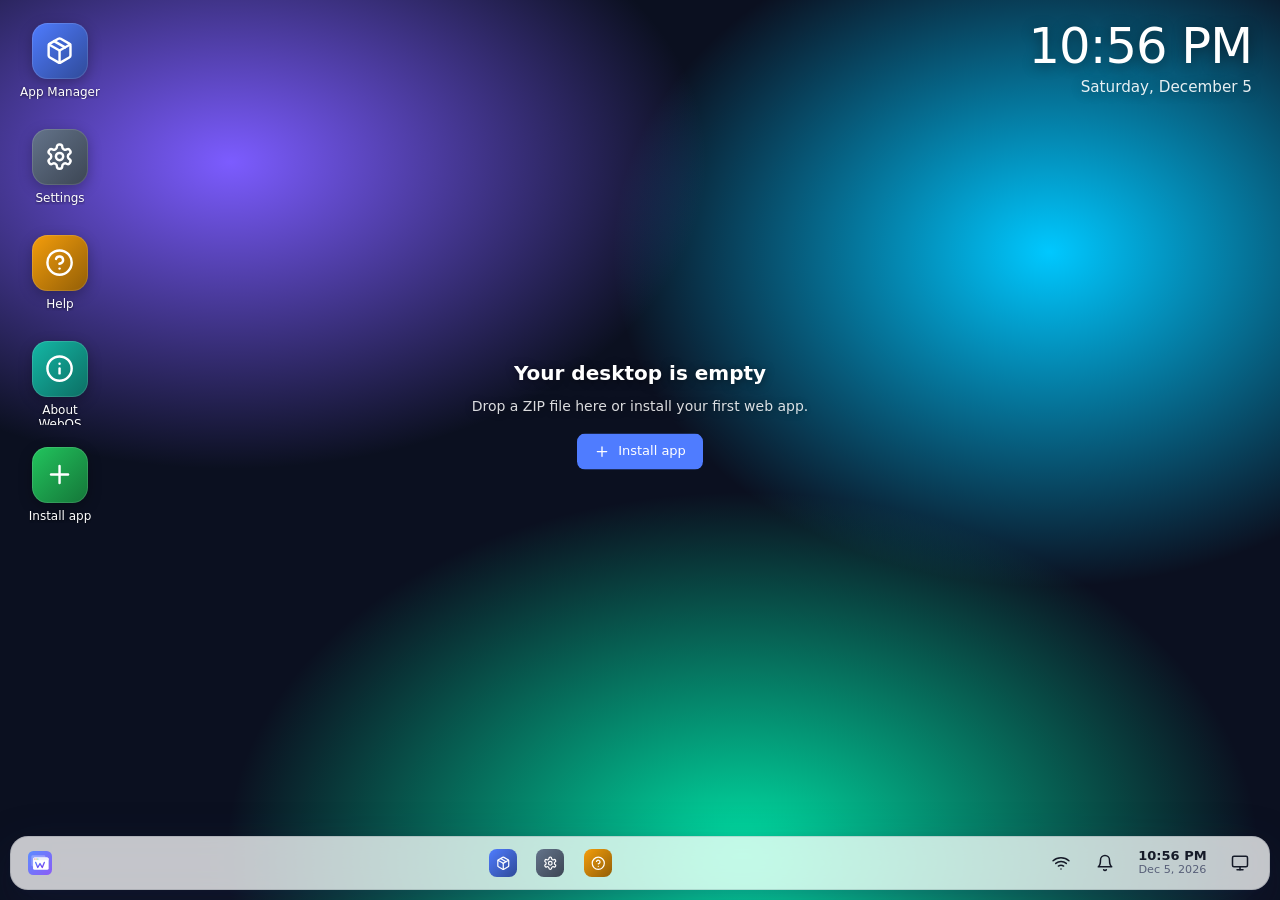
==== commit f93797ff: "Add files via upload" ====
--- a/index.html
+++ b/index.html
@@ -34,7 +34,7 @@
   <div id="toasts" aria-live="polite"></div>
   <div id="dropzone"><div><span class="dz-ico"></span><strong>Drop to install</strong><span>ZIP files or folders</span></div></div>
   <div id="lock" hidden></div>
-  <div id="boot"><div class="boot-inner"><img src="/icon.svg" alt="" width="84" height="84"><div class="boot-name">WebOS</div><div class="boot-bar"><i></i></div></div></div>
+  <div id="boot"><div class="boot-inner"><svg class="boot-logo" xmlns="http://www.w3.org/2000/svg" width="84" height="84" viewBox="0 0 512 512" aria-hidden="true"><defs><linearGradient id="bootbb" x1="0" y1="0" x2="1" y2="1"><stop offset="0" stop-color="#5b8cff"/><stop offset="1" stop-color="#8b5cf6"/></linearGradient><linearGradient id="bootwb" x1="0" y1="0" x2="1" y2="1"><stop offset="0" stop-color="#4f7cff"/><stop offset="1" stop-color="#7c3aed"/></linearGradient></defs><rect width="512" height="512" rx="112" fill="url(#bootbb)"/><rect x="72" y="92" width="300" height="236" rx="30" fill="#fff" fill-opacity=".28"/><rect x="108" y="140" width="332" height="262" rx="32" fill="#fff"/><path d="M108 172a32 32 0 0 1 32-32h268a32 32 0 0 1 32 32v26H108z" fill="#eef1fb"/><circle cx="146" cy="169" r="11" fill="#ff6b6b"/><circle cx="178" cy="169" r="11" fill="#ffc14d"/><circle cx="210" cy="169" r="11" fill="#3ddc97"/><path d="M164 244l44 108 48-84 48 84 44-108" fill="none" stroke="url(#bootwb)" stroke-width="28" stroke-linecap="round" stroke-linejoin="round"/></svg><div class="boot-name">WebOS</div><div class="boot-bar"><i></i></div></div></div>
   <noscript><p style="position:fixed;inset:0;display:grid;place-items:center;background:#10131a;color:#fff;font:16px system-ui;z-index:99999;margin:0">WebOS needs JavaScript to run.</p></noscript>
   <script src="/jszip.min.js"></script>
   <script type="module" src="/main.js"></script>
--- a/style.css
+++ b/style.css
@@ -233,18 +233,18 @@
 
 /* --------------------------------------------------------------- modals */
 #modal-root { position: fixed; inset: 0; z-index: 300; pointer-events: none; }
-.modal-backdrop { position: absolute; inset: 0; display: grid; place-items: center; padding: 16px; background: rgba(6, 8, 14, .5); pointer-events: auto; animation: fade .18s; }
+.modal-backdrop { position: absolute; inset: 0; display: grid; grid-template-columns: minmax(0, 1fr); place-items: center; padding: 16px; background: rgba(6, 8, 14, .5); pointer-events: auto; animation: fade .18s; }
 html[data-blur="on"] .modal-backdrop { backdrop-filter: blur(5px); -webkit-backdrop-filter: blur(5px); }
 .modal-backdrop.out { opacity: 0; transition: opacity .15s; }
 @keyframes fade { from { opacity: 0; } }
-.modal { max-width: 100%; max-height: calc(100vh - 32px); display: flex; flex-direction: column; background: var(--surface-solid); border: 1px solid var(--border-strong); border-radius: calc(var(--r) + 4px); box-shadow: var(--shadow); animation: win-in .22s var(--ease); user-select: text; }
+.modal { justify-self: center; max-width: 100%; max-height: calc(100vh - 32px); display: flex; flex-direction: column; background: var(--surface-solid); border: 1px solid var(--border-strong); border-radius: calc(var(--r) + 4px); box-shadow: var(--shadow); animation: win-in .22s var(--ease); user-select: text; }
 .modal.busy { opacity: .85; }
 .modal-head { display: flex; align-items: center; gap: .6rem; padding: 1.1rem 1.25rem .4rem; }
 .modal-head h2 { font-size: 1.05rem; font-weight: 600; }
 .modal-head .ico { color: var(--accent); }
 .modal-body { padding: .5rem 1.25rem 1rem; overflow: auto; }
 .modal-text { color: var(--muted); line-height: 1.55; }
-.modal-foot { display: flex; justify-content: flex-end; gap: .5rem; padding: .75rem 1.25rem 1.1rem; }
+.modal-foot { display: flex; flex-wrap: wrap; justify-content: flex-end; gap: .5rem; padding: .75rem 1.25rem 1.1rem; }
 .modal-foot:empty { display: none; }
 
 /* ----------------------------------------------------------- controls */
@@ -319,7 +319,7 @@
 #boot { position: fixed; inset: 0; z-index: 900; display: grid; place-items: center; background: radial-gradient(60% 60% at 50% 40%, #1a2140, #080a12); color: #fff; transition: opacity .5s, visibility .5s; }
 #boot.gone { opacity: 0; visibility: hidden; pointer-events: none; }
 .boot-inner { display: grid; justify-items: center; gap: 1rem; }
-.boot-inner img { filter: drop-shadow(0 10px 30px rgba(79, 124, 255, .55)); animation: float 2.4s ease-in-out infinite; }
+.boot-inner svg { filter: drop-shadow(0 10px 30px rgba(79, 124, 255, .55)); animation: float 2.4s ease-in-out infinite; }
 @keyframes float { 50% { transform: translateY(-6px); } }
 .boot-name { font-size: 1.6rem; font-weight: 600; letter-spacing: .02em; }
 .boot-bar { width: 160px; height: 3px; border-radius: 3px; background: rgba(255, 255, 255, .15); overflow: hidden; }
@@ -428,7 +428,7 @@
 /* about */
 .about { flex: 1; overflow: auto; display: flex; flex-direction: column; align-items: center; padding: 2.2rem 1.5rem; text-align: center; background: var(--surface-solid); user-select: text; }
 .about > * { flex-shrink: 0; }
-.about img { width: 96px; height: 96px; filter: drop-shadow(0 12px 28px color-mix(in srgb, var(--accent) 55%, transparent)); }
+.about-logo svg { width: 96px; height: 96px; filter: drop-shadow(0 12px 28px color-mix(in srgb, var(--accent) 55%, transparent)); }
 .about h1 { font-size: 1.9rem; margin-top: .8rem; letter-spacing: -.02em; }
 .about .ver { color: var(--muted); margin: .2rem 0 1rem; }
 .about .tag { max-width: 420px; color: var(--muted); }
@@ -453,3 +453,31 @@
   .theme-prev { grid-template-columns: 1fr 1fr 1fr; }
   .panel.start { height: calc(100vh - var(--tb-h) - 40px); }
 }
+
+/* ---------------------------------------------------------------- help */
+.help { flex: 1; overflow: auto; padding: 1.5rem 1.5rem 2rem; background: var(--surface-solid); user-select: text; }
+.help header { margin-bottom: 1.1rem; }
+.help h1 { font-size: 1.5rem; letter-spacing: -.02em; }
+.help header p { color: var(--muted); margin-top: .2rem; }
+.help-sec { border: 1px solid var(--border); border-radius: var(--r); background: var(--surface-2); margin-bottom: .6rem; }
+.help-sec summary { display: flex; align-items: center; gap: .65rem; padding: .85rem 1rem; cursor: pointer; font-weight: 600; list-style: none; border-radius: var(--r); }
+.help-sec summary::-webkit-details-marker { display: none; }
+.help-sec summary > span:nth-child(2) { flex: 1; }
+.help-sec summary:hover { background: var(--hover); }
+.help-sec summary:focus-visible { outline: 2px solid var(--accent); outline-offset: -2px; }
+.help-sec summary .ico:first-child { color: var(--accent); }
+.help-sec .chev { transition: transform .18s var(--ease); color: var(--muted); }
+.help-sec[open] .chev { transform: rotate(180deg); }
+.help-body { padding: 0 1rem 1rem 2.95rem; color: var(--muted); line-height: 1.6; }
+.help-body b { color: var(--text); }
+.help-body ol, .help-body ul { padding-left: 1.2rem; display: grid; gap: .35rem; margin: .1rem 0 .6rem; }
+.help-body p { margin: .5rem 0; }
+.help-body code { font-family: ui-monospace, SFMono-Regular, Menlo, Consolas, monospace; font-size: .85em; padding: .1em .4em; border-radius: 6px; background: var(--hover); color: var(--text); word-break: break-all; }
+.help-body kbd { font: 600 .75rem ui-monospace, Menlo, Consolas, monospace; padding: .15em .5em; border-radius: 6px; border: 1px solid var(--border-strong); background: var(--surface-solid); color: var(--text); }
+.help-table { border-collapse: collapse; width: 100%; }
+.help-table td { padding: .5rem .25rem; border-bottom: 1px solid var(--border); }
+.help-table td:first-child { white-space: nowrap; width: 1%; padding-right: 1.2rem; }
+.help footer { margin-top: 1.2rem; text-align: center; color: var(--faint); font-size: .75rem; }
+@media (max-width: 719px) { .help-body { padding-left: 1rem; } }
+.seg button { white-space: nowrap; }
+@media (max-width: 420px) { .modal .seg button .ico { display: none; } }
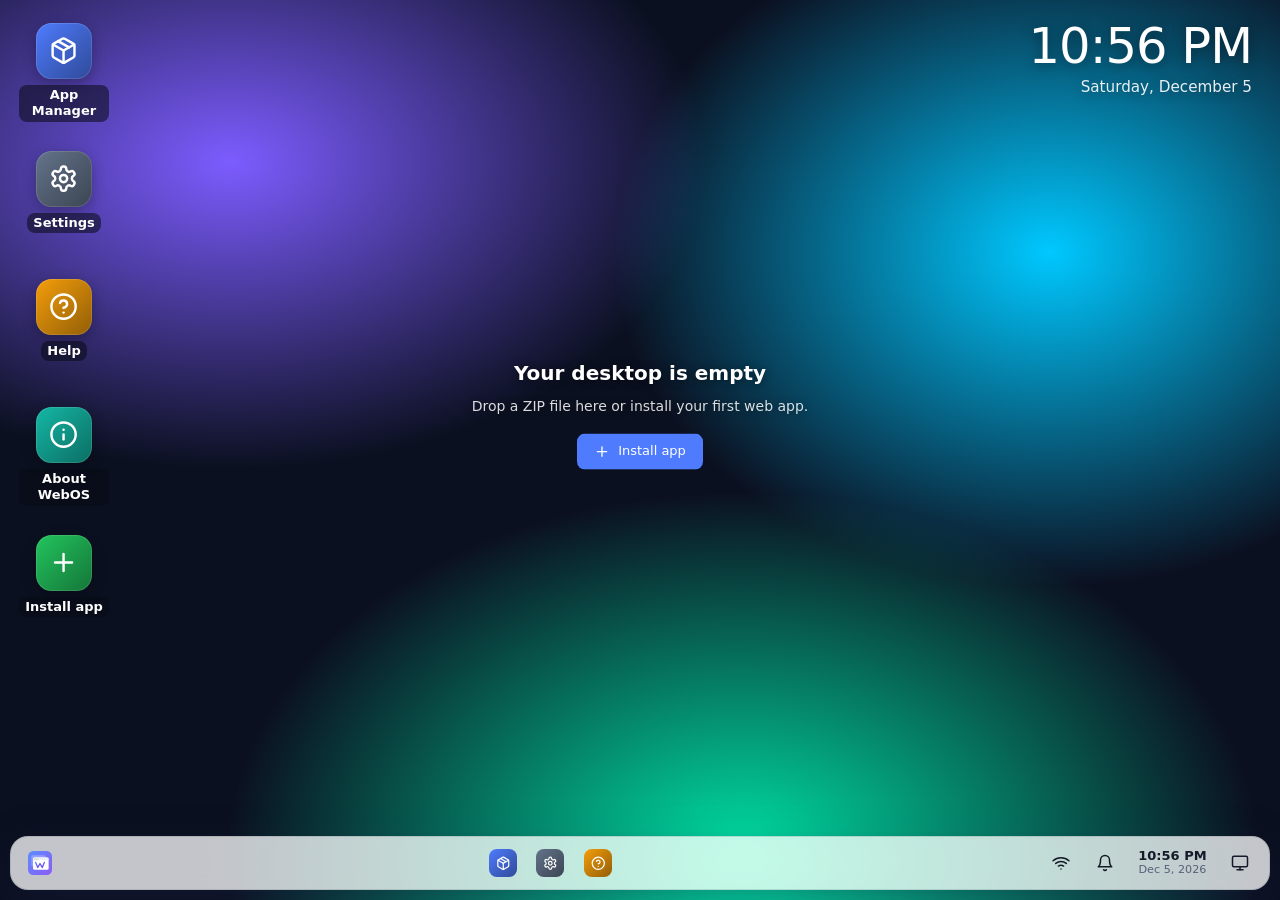
==== commit 4399eb5c: "Add files via upload" ====
--- a/index.html
+++ b/index.html
@@ -8,7 +8,7 @@
   <meta name="author" content="Tasmon Islam">
   <meta name="theme-color" content="#10131a">
   <link rel="manifest" href="/manifest.webmanifest">
-  <link rel="icon" href="/icon.svg" type="image/svg+xml">
+  <link rel="icon" href="data:image/svg+xml,%3Csvg%20xmlns=%22http://www.w3.org/2000/svg%22%20width=%22512%22%20height=%22512%22%20viewBox=%220%200%20512%20512%22%3E%3Cdefs%3E%3ClinearGradient%20id=%22lgb1%22%20x1=%220%22%20y1=%220%22%20x2=%221%22%20y2=%221%22%3E%3Cstop%20offset=%220%22%20stop-color=%22%235b8cff%22/%3E%3Cstop%20offset=%221%22%20stop-color=%22%238b5cf6%22/%3E%3C/linearGradient%3E%3ClinearGradient%20id=%22lgw1%22%20x1=%220%22%20y1=%220%22%20x2=%221%22%20y2=%221%22%3E%3Cstop%20offset=%220%22%20stop-color=%22%234f7cff%22/%3E%3Cstop%20offset=%221%22%20stop-color=%22%237c3aed%22/%3E%3C/linearGradient%3E%3C/defs%3E%3Crect%20width=%22512%22%20height=%22512%22%20rx=%22112%22%20fill=%22url(%23lgb1)%22/%3E%3Crect%20x=%2272%22%20y=%2292%22%20width=%22300%22%20height=%22236%22%20rx=%2230%22%20fill=%22%23fff%22%20fill-opacity=%22.28%22/%3E%3Crect%20x=%22108%22%20y=%22140%22%20width=%22332%22%20height=%22262%22%20rx=%2232%22%20fill=%22%23fff%22/%3E%3Cpath%20d=%22M108%20172a32%2032%200%200%201%2032-32h268a32%2032%200%200%201%2032%2032v26H108z%22%20fill=%22%23eef1fb%22/%3E%3Ccircle%20cx=%22146%22%20cy=%22169%22%20r=%2211%22%20fill=%22%23ff6b6b%22/%3E%3Ccircle%20cx=%22178%22%20cy=%22169%22%20r=%2211%22%20fill=%22%23ffc14d%22/%3E%3Ccircle%20cx=%22210%22%20cy=%22169%22%20r=%2211%22%20fill=%22%233ddc97%22/%3E%3Cpath%20d=%22M164%20244l44%20108%2048-84%2048%2084%2044-108%22%20fill=%22none%22%20stroke=%22url(%23lgw1)%22%20stroke-width=%2228%22%20stroke-linecap=%22round%22%20stroke-linejoin=%22round%22/%3E%3C/svg%3E" type="image/svg+xml">
   <link rel="apple-touch-icon" href="/icon-192.png">
   <link rel="stylesheet" href="/style.css">
   <script>
--- a/style.css
+++ b/style.css
@@ -67,16 +67,21 @@
 #desktop, #windows { position: fixed; left: 0; right: 0; top: 0; bottom: calc(var(--tb-h) + 20px); }
 html[data-tbpos="top"] #desktop, html[data-tbpos="top"] #windows { top: calc(var(--tb-h) + 20px); bottom: 0; }
 html[data-autohide="on"] #desktop, html[data-autohide="on"] #windows { top: 0; bottom: 0; }
-#desktop { padding: 14px; display: grid; grid-auto-flow: column; grid-template-rows: repeat(auto-fill, var(--cell-h)); grid-auto-columns: var(--cell-w); align-content: start; justify-content: start; gap: 4px; overflow: hidden; --cell-w: 92px; --cell-h: 102px; --tile: 56px; }
-html[data-icons="small"] #desktop { --cell-w: 76px; --cell-h: 86px; --tile: 42px; }
-html[data-icons="large"] #desktop { --cell-w: 116px; --cell-h: 128px; --tile: 72px; }
-.dicon { display: flex; flex-direction: column; align-items: center; gap: 6px; padding: 8px 4px; border: 1px solid transparent; border-radius: var(--r); background: none; color: #fff; text-shadow: 0 1px 3px rgba(0, 0, 0, .65); min-width: 0; transition: background .15s; }
+#desktop { overflow: hidden; --cell-w: 100px; --cell-h: 124px; --tile: 56px; }
+html[data-icons="small"] #desktop { --cell-w: 82px; --cell-h: 104px; --tile: 42px; }
+html[data-icons="large"] #desktop { --cell-w: 124px; --cell-h: 148px; --tile: 72px; }
+.dicon { position: absolute; width: var(--cell-w); height: var(--cell-h); box-sizing: border-box; display: flex; flex-direction: column; align-items: center; justify-content: flex-start; gap: 6px; padding: 8px 4px; border: 1px solid transparent; border-radius: var(--r); background: none; color: #fff; min-width: 0; touch-action: none; user-select: none; -webkit-user-select: none; -webkit-touch-callout: none; transition: background .15s, left .2s var(--ease), top .2s var(--ease); }
 html[data-tone="light"] .dicon { color: #101420; text-shadow: 0 1px 2px rgba(255, 255, 255, .6); }
 .dicon:hover { background: rgba(255, 255, 255, .14); }
 html[data-tone="light"] .dicon:hover { background: rgba(0, 0, 0, .07); }
 .dicon:focus-visible, .dicon.sel { background: rgba(255, 255, 255, .2); border-color: rgba(255, 255, 255, .35); outline: none; }
 html[data-tone="light"] .dicon:focus-visible, html[data-tone="light"] .dicon.sel { background: rgba(0, 0, 0, .1); border-color: rgba(0, 0, 0, .2); }
-.dlabel { font-size: .75rem; font-weight: 500; line-height: 1.2; max-width: 100%; display: -webkit-box; -webkit-line-clamp: 2; -webkit-box-orient: vertical; overflow: hidden; text-align: center; word-break: break-word; }
+.dlabel { font-size: .8125rem; font-weight: 600; line-height: 1.25; max-width: 100%; padding: 2px 6px; border-radius: 8px; background: rgba(8, 10, 20, .55); color: #fff; text-shadow: none; display: -webkit-box; -webkit-line-clamp: 2; -webkit-box-orient: vertical; overflow: hidden; text-align: center; word-break: break-word; }
+html[data-tone="light"] .dlabel { background: rgba(255, 255, 255, .72); color: #101420; }
+.dicon.sel { z-index: 2; }
+.dicon.sel .dlabel { -webkit-line-clamp: unset; display: block; overflow: visible; }
+.dicon.dragging { z-index: 6; transition: none; opacity: .92; transform: scale(1.07); cursor: grabbing; filter: drop-shadow(0 12px 22px rgba(0, 0, 0, .4)); }
+.drop-cell { position: absolute; width: var(--cell-w); height: var(--cell-h); box-sizing: border-box; border: 2px dashed color-mix(in srgb, var(--accent) 80%, #fff); border-radius: var(--r); background: color-mix(in srgb, var(--accent) 18%, transparent); pointer-events: none; transition: left .1s, top .1s; }
 html[data-labels="off"] .dlabel { display: none; }
 
 /* app tile (shared) */
@@ -481,3 +486,5 @@
 @media (max-width: 719px) { .help-body { padding-left: 1rem; } }
 .seg button { white-space: nowrap; }
 @media (max-width: 420px) { .modal .seg button .ico { display: none; } }
+
+@media (max-width: 719px) { #deskclock { display: none; } }
